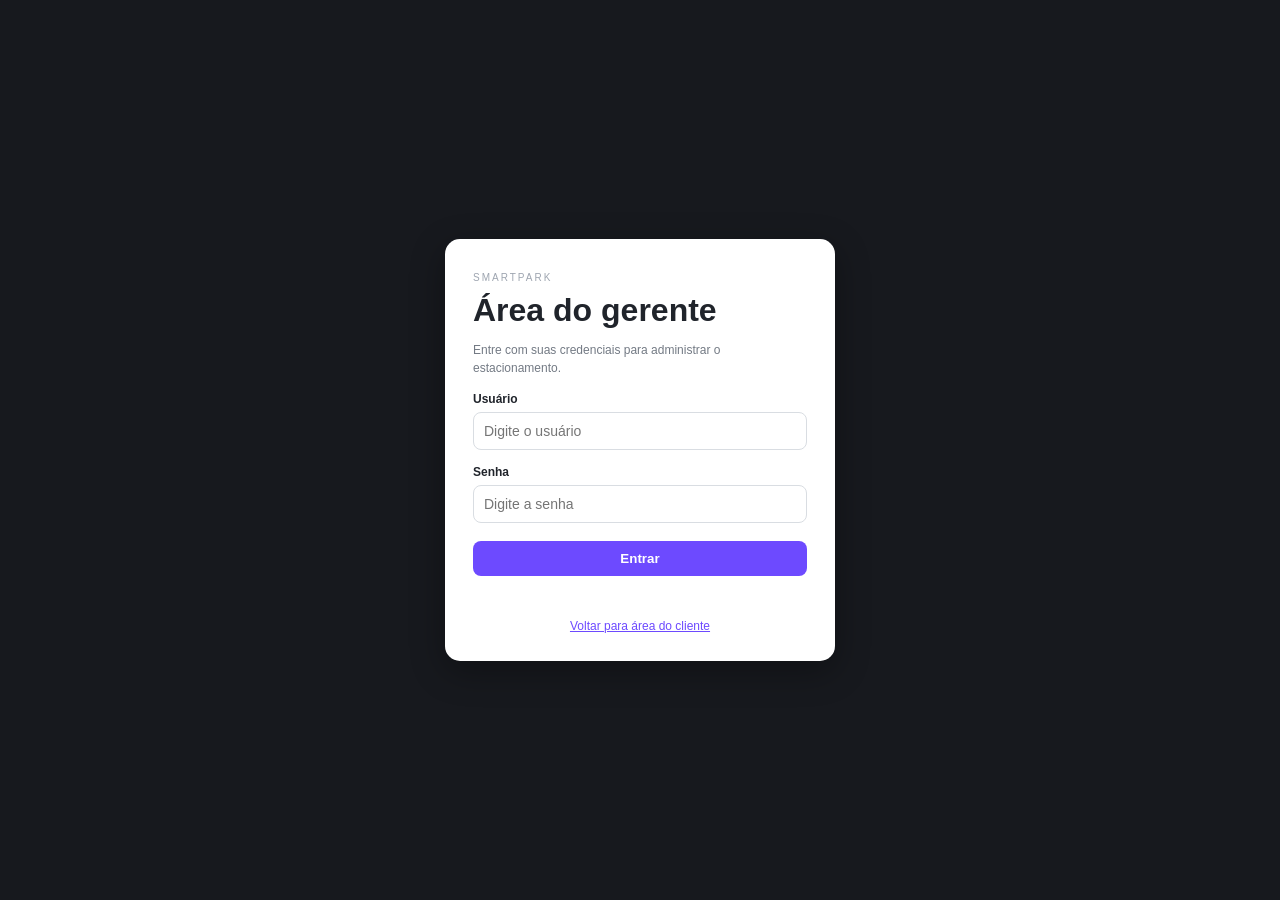
==== gerente.html @ 0cc396c8 "Add files via upload" ====
<!DOCTYPE html>
<html lang="pt-BR">
<head>
<meta charset="UTF-8">
<meta name="viewport" content="width=device-width, initial-scale=1.0">
<title>SmartPark - Gerente</title>
<link rel="stylesheet" href="style.css">
</head>
<body>
<header class="topbar">
  <div><span class="eyebrow">SMARTPARK</span><h1>Painel do gerente</h1></div>
  <div class="manager-actions"><span class="manager-badge">Gerente</span><button id="logout">Sair</button></div>
</header>

<main class="manager-page">
  <section class="manager-grid">
    <div class="panel manager-card">
      <span class="eyebrow">TARIFA</span>
      <h2>Preço do estacionamento</h2>
      <p>Somente o gerente pode alterar o valor mostrado aos clientes.</p>
      <div class="price-editor">
        <span>R$</span><input id="priceInput" type="number" min="0" step="0.50">
        <button id="savePrice" class="primary">Salvar preço</button>
      </div>
      <div class="current-price">Preço publicado: <strong id="currentPrice">R$ 10,00</strong></div>
    </div>

    <div class="panel manager-card">
      <span class="eyebrow">STATUS</span>
      <h2>Resumo do estacionamento</h2>
      <div class="manager-stats">
        <div><strong id="freeCount">0</strong><span>Livres</span></div>
        <div><strong id="occupiedCount">0</strong><span>Ocupadas</span></div>
        <div><strong id="totalCount">0</strong><span>Total</span></div>
      </div>
    </div>
  </section>

  <section class="panel">
    <div class="section-title">
      <div><h2>Controle manual das vagas</h2><p>Como o servidor ainda não está conectado, o gerente define o estado de cada vaga.</p></div>
      <button id="releaseAll" class="secondary">Liberar todas</button>
    </div>
    <div class="control-note">Clique em uma vaga para alternar entre <b>livre</b> e <b>ocupada</b>. As alterações ficam salvas no navegador e aparecem na área pública.</div>
    <div id="parkingMap" class="parking-map manager-map">
      <div class="entrance">ENTRADA</div>
      <div id="spotsLayer"></div>
      <div class="exit">SAÍDA</div>
    </div>
  </section>

  <section class="panel alerts">
    <div class="section-title"><div><h2>Monitoramento</h2><p>Área preparada para futuros alertas das câmeras.</p></div></div>
    <div class="alert-placeholder">✓ Nenhum alerta no momento.<br><small>Quando o sistema real de câmeras estiver conectado, alertas como falha de câmera ou possível pessoa/criança dentro de veículo poderão aparecer aqui.</small></div>
  </section>
</main>
<script src="gerente.js"></script>
</body>
</html>
---- style.css ----
*{box-sizing:border-box}
:root{--bg:#eef0f3;--panel:#fff;--ink:#20242b;--muted:#737a84;--line:#d9dde2;--free:#42b883;--busy:#e05252;--accent:#6d4aff}
body{margin:0;background:var(--bg);font-family:Inter,Segoe UI,Arial,sans-serif;color:var(--ink)}
.topbar{height:76px;background:#17191e;color:#fff;display:flex;align-items:center;justify-content:space-between;padding:0 28px}.topbar h1{margin:2px 0 0;font-size:23px}.eyebrow{font-size:10px;letter-spacing:2px;color:#9ea5b0}.public-badge,.manager-badge{font-size:12px;padding:8px 11px;border-radius:8px;background:#292d35;color:#dfe3e8}
.client-page,.manager-page{max-width:1250px;margin:auto;padding:25px 18px}.hero{display:flex;justify-content:space-between;align-items:center;gap:20px;margin-bottom:18px}.hero h2{font-size:30px;margin:8px 0}.hero p{color:var(--muted);margin:0}.price-card{background:#17191e;color:white;border-radius:13px;padding:16px 22px;min-width:170px}.price-card small,.price-card span{display:block;color:#aeb4bf;font-size:11px}.price-card strong{display:block;font-size:24px;margin:5px 0}
.public-stats,.manager-stats{display:grid;grid-template-columns:repeat(3,1fr);gap:12px;margin-bottom:18px}.public-stats div,.manager-stats div{background:white;border:1px solid var(--line);border-radius:12px;padding:15px}.public-stats strong,.manager-stats strong{display:block;font-size:25px}.public-stats span,.manager-stats span{font-size:11px;color:var(--muted)}
.panel{background:var(--panel);border:1px solid var(--line);border-radius:14px;padding:18px;box-shadow:0 4px 18px #1111;margin-bottom:18px}.section-title{display:flex;justify-content:space-between;align-items:center;gap:12px;margin-bottom:15px}.section-title h2{font-size:18px;margin:0 0 5px}.section-title p{font-size:12px;color:var(--muted);margin:0}.section-title>span{font-size:11px;color:var(--muted)}
.parking-map{position:relative;height:650px;background:#fff;border:2px solid #cfd3d8;overflow:hidden;border-radius:8px;background-image:repeating-linear-gradient(to bottom,transparent 0,transparent 101px,#f0f1f3 102px,#f0f1f3 104px)}.entrance,.exit{position:absolute;z-index:8;background:#17191e;color:#fff;font-size:10px;font-weight:800;letter-spacing:1px;padding:8px 12px}.entrance{left:10px;top:0;border-radius:0 0 7px 7px}.exit{right:10px;bottom:0;border-radius:7px 7px 0 0}
#spotsLayer{position:absolute;inset:0}.spot{position:absolute;width:74px;height:39px;border:2px solid white;background:var(--free);box-shadow:0 1px 3px #0003;border-radius:3px;cursor:pointer}.spot.occupied{background:var(--busy)}.spot:after{content:"";position:absolute;inset:6px 12px;border:1px dashed #ffffff99;border-radius:4px}.spot-label{position:absolute;bottom:1px;left:50%;transform:translateX(-50%);font-size:7px;color:#fff;font-weight:bold;opacity:.9}
.manager-grid{display:grid;grid-template-columns:1.5fr 1fr;gap:18px}.manager-card h2{margin:6px 0}.manager-card p{font-size:12px;color:var(--muted)}.price-editor{display:grid;grid-template-columns:auto 1fr auto;gap:7px;align-items:center;margin-top:15px}.price-editor span{font-weight:bold;color:var(--muted)}input{border:1px solid var(--line);border-radius:8px;padding:10px;width:100%;font-size:14px}.primary{background:var(--accent);color:white;border:0;border-radius:8px;padding:10px 14px;font-weight:700;cursor:pointer}.secondary,#logout{background:#f0f1f4;border:0;border-radius:8px;padding:9px 12px;font-weight:700;cursor:pointer}.current-price{margin-top:12px;background:#f5f6f8;padding:10px;border-radius:8px;font-size:12px}.control-note{background:#f5f6f8;border-radius:9px;padding:11px;margin-bottom:12px;font-size:12px;color:#59616b}.alerts{min-height:150px}.alert-placeholder{border:1px dashed #cfd3d8;border-radius:10px;padding:15px;font-size:13px;color:#4d5661}.alert-placeholder small{display:block;color:var(--muted);margin-top:7px}.manager-actions{display:flex;align-items:center;gap:8px}.login-body{min-height:100vh;display:grid;place-items:center;background:#17191e}.login-card{background:#fff;width:min(390px,calc(100% - 30px));padding:28px;border-radius:15px;box-shadow:0 10px 35px #0005}.login-card h1{margin:7px 0}.login-card>p{color:var(--muted);font-size:12px;line-height:1.5}.login-card label{display:block;font-size:12px;font-weight:700;margin:15px 0 6px}.login-card .primary{width:100%;margin-top:18px}.login-card a{display:block;text-align:center;margin-top:16px;color:var(--accent);font-size:12px}.error{color:#d74444!important;min-height:15px}
@media(max-width:800px){.hero,.manager-grid{display:block}.price-card{margin-top:15px}.parking-map{height:620px}.price-editor{grid-template-columns:1fr}.public-stats{gap:6px}.public-stats div{padding:11px}}
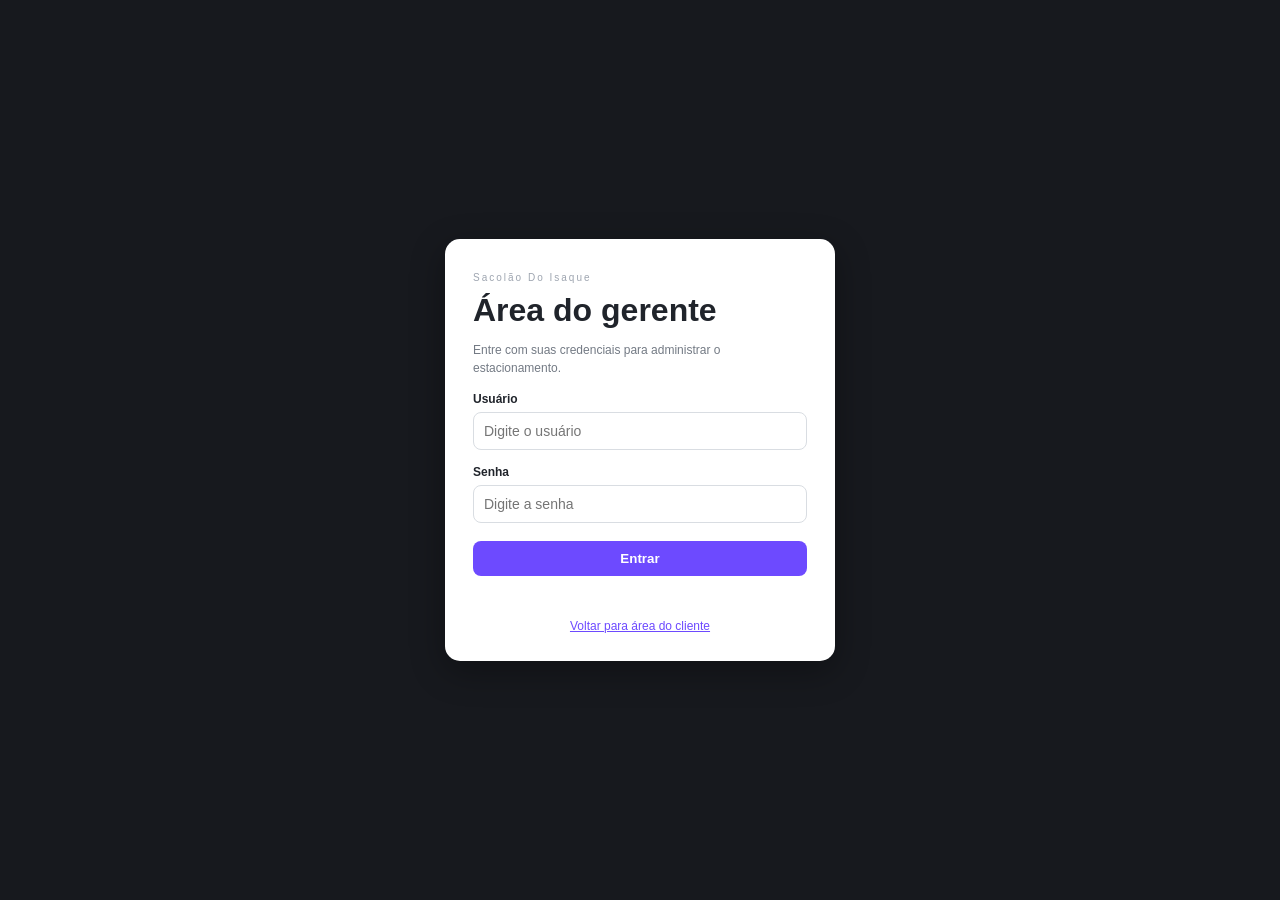
==== commit 5dcbbce7: "Update title and header for gerente page" ====
--- a/gerente.html
+++ b/gerente.html
@@ -3,12 +3,12 @@
 <head>
 <meta charset="UTF-8">
 <meta name="viewport" content="width=device-width, initial-scale=1.0">
-<title>SmartPark - Gerente</title>
+<title>Sacolão Do Isaque - Gerente</title>
 <link rel="stylesheet" href="style.css">
 </head>
 <body>
 <header class="topbar">
-  <div><span class="eyebrow">SMARTPARK</span><h1>Painel do gerente</h1></div>
+  <div><span class="eyebrow">Sacolão Do Isaque</span><h1>Painel do gerente</h1></div>
   <div class="manager-actions"><span class="manager-badge">Gerente</span><button id="logout">Sair</button></div>
 </header>
 
